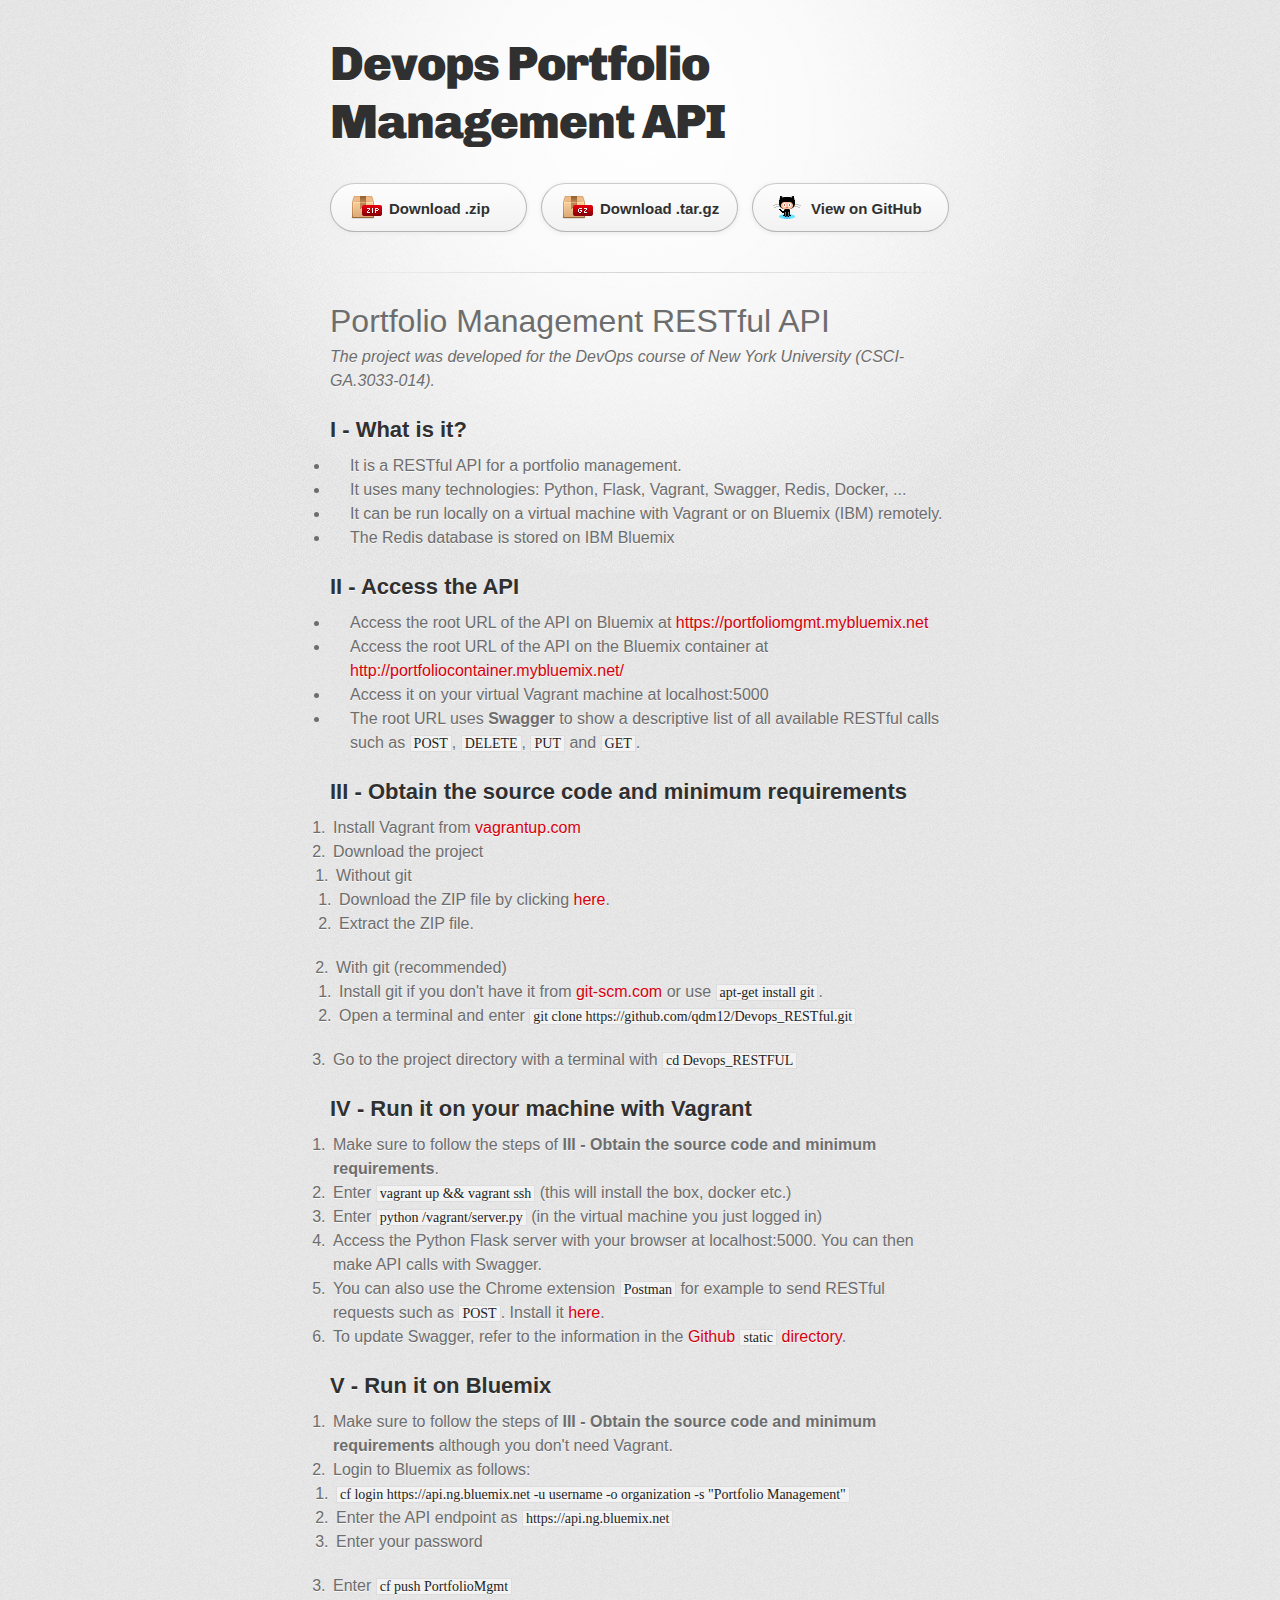
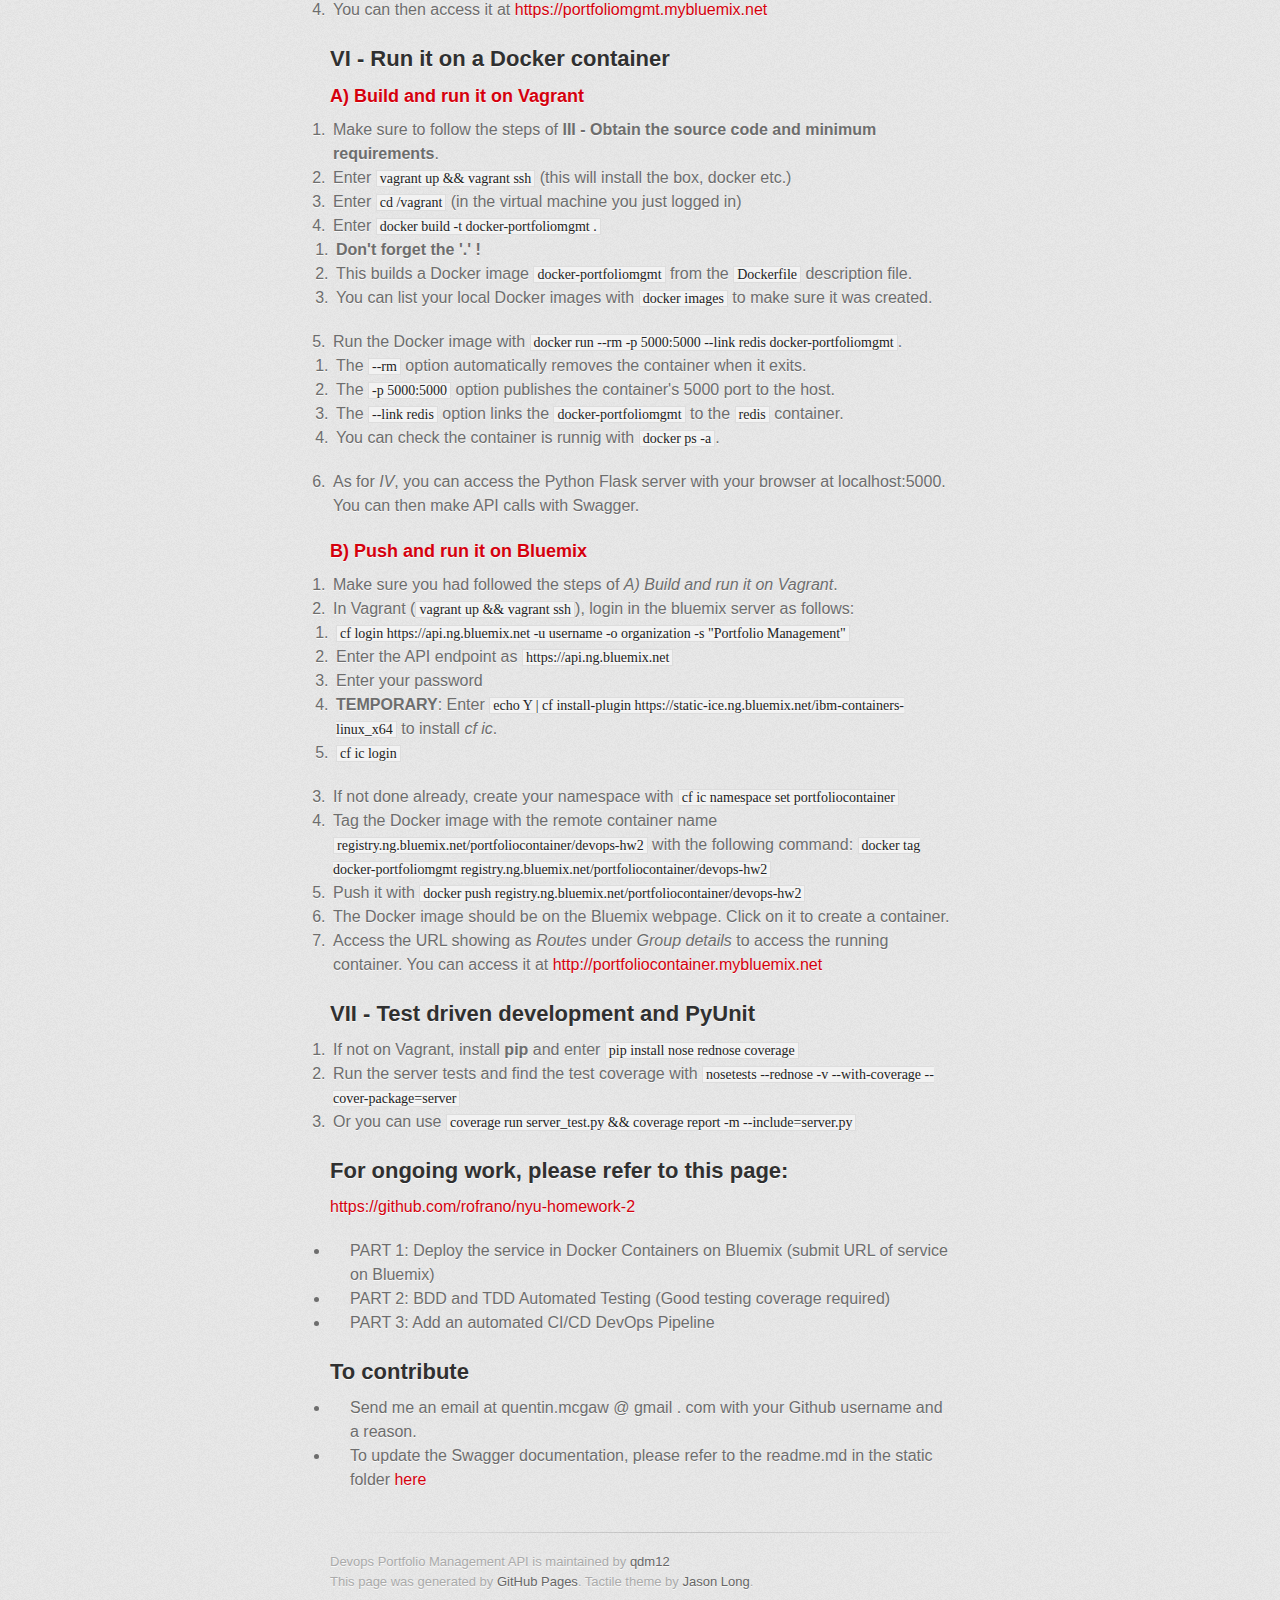
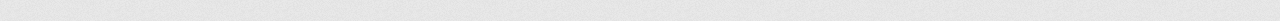
==== index.html @ c4b45d2f "Merge branch 'master' into bdd" ====
<!DOCTYPE html>
<html>
  <head>
    <meta charset='utf-8'>
    <meta http-equiv="X-UA-Compatible" content="chrome=1">
    <link href='https://fonts.googleapis.com/css?family=Chivo:900' rel='stylesheet' type='text/css'>
    <link rel="stylesheet" type="text/css" href="stylesheets/stylesheet.css" media="screen">
    <link rel="stylesheet" type="text/css" href="stylesheets/github-dark.css" media="screen">
    <link rel="stylesheet" type="text/css" href="stylesheets/print.css" media="print">
    <!--[if lt IE 9]>
    <script src="//html5shiv.googlecode.com/svn/trunk/html5.js"></script>
    <![endif]-->
    <title>Devops Portfolio Management API by qdm12</title>
  </head>

  <body>
    <div id="container">
      <div class="inner">

        <header>
          <h1>Devops Portfolio Management API</h1>
          <h2></h2>
        </header>

        <section id="downloads" class="clearfix">
          <a href="https://github.com/qdm12/Devops_RESTful/zipball/master" id="download-zip" class="button"><span>Download .zip</span></a>
          <a href="https://github.com/qdm12/Devops_RESTful/tarball/master" id="download-tar-gz" class="button"><span>Download .tar.gz</span></a>
          <a href="https://github.com/qdm12/Devops_RESTful" id="view-on-github" class="button"><span>View on GitHub</span></a>
        </section>

        <hr>

        <section id="main_content">
          <h1>
<a id="portfolio-management-restful-api" class="anchor" href="#portfolio-management-restful-api" aria-hidden="true"><span aria-hidden="true" class="octicon octicon-link"></span></a>Portfolio Management RESTful API</h1>

<p><em>The project was developed for the DevOps course of New York University (CSCI-GA.3033-014).</em></p>

<h2>
<a id="i---what-is-it" class="anchor" href="#i---what-is-it" aria-hidden="true"><span aria-hidden="true" class="octicon octicon-link"></span></a>I - What is it?</h2>

<ul>
<li>It is a RESTful API for a portfolio management.</li>
<li>It uses many technologies: Python, Flask, Vagrant, Swagger, Redis, Docker, ...</li>
<li>It can be run locally on a virtual machine with Vagrant or on Bluemix (IBM) remotely.</li>
<li>The Redis database is stored on IBM Bluemix</li>
</ul>

<h2>
<a id="ii---access-the-api" class="anchor" href="#ii---access-the-api" aria-hidden="true"><span aria-hidden="true" class="octicon octicon-link"></span></a>II - Access the API</h2>

<ul>
<li>Access the root URL of the API on Bluemix at <a href="https://portfoliomgmt.mybluemix.net">https://portfoliomgmt.mybluemix.net</a>
</li>
<li>Access the root URL of the API on the Bluemix container at <a href="http://portfoliocontainer.mybluemix.net/">http://portfoliocontainer.mybluemix.net/</a>
</li>
<li>Access it on your virtual Vagrant machine at localhost:5000</li>
<li>The root URL uses <strong>Swagger</strong> to show a descriptive list of all available RESTful calls such as <code>POST</code>, <code>DELETE</code>, <code>PUT</code> and <code>GET</code>.</li>
</ul>

<h2>
<a id="iii---obtain-the-source-code-and-minimum-requirements" class="anchor" href="#iii---obtain-the-source-code-and-minimum-requirements" aria-hidden="true"><span aria-hidden="true" class="octicon octicon-link"></span></a>III - Obtain the source code and minimum requirements</h2>

<ol>
<li>Install Vagrant from <a href="https://www.vagrantup.com/downloads.html">vagrantup.com</a>
</li>
<li>Download the project

<ul>
<li>Without git

<ul>
<li>Download the ZIP file by clicking <a href="https://github.com/qdm12/Devops_RESTful/archive/master.zip">here</a>.</li>
<li>Extract the ZIP file.</li>
</ul>
</li>
<li>With git (recommended)

<ul>
<li>Install git if you don't have it from <a href="https://git-scm.com/downloads">git-scm.com</a> or use <code>apt-get install git</code>.</li>
<li>Open a terminal and enter <code>git clone https://github.com/qdm12/Devops_RESTful.git</code>
</li>
</ul>
</li>
</ul>
</li>
<li>Go to the project directory with a terminal with <code>cd Devops_RESTFUL</code>
</li>
</ol>

<h2>
<a id="iv---run-it-on-your-machine-with-vagrant" class="anchor" href="#iv---run-it-on-your-machine-with-vagrant" aria-hidden="true"><span aria-hidden="true" class="octicon octicon-link"></span></a>IV - Run it on your machine with Vagrant</h2>

<ol>
<li>Make sure to follow the steps of <strong>III - Obtain the source code and minimum requirements</strong>. </li>
<li>Enter <code>vagrant up &amp;&amp; vagrant ssh</code> (this will install the box, docker etc.)</li>
<li>Enter <code>python /vagrant/server.py</code> (in the virtual machine you just logged in)</li>
<li>Access the Python Flask server with your browser at localhost:5000. You can then make API calls with Swagger.</li>
<li>You can also use the Chrome extension <code>Postman</code> for example to send RESTful requests such as <code>POST</code>. Install it <a href="https://chrome.google.com/webstore/detail/postman/fhbjgbiflinjbdggehcddcbncdddomop?hl=en">here</a>.</li>
<li>To update Swagger, refer to the information in the <a href="https://github.com/qdm12/Devops_RESTful/tree/master/static">Github <code>static</code> directory</a>.</li>
</ol>

<h2>
<a id="v---run-it-on-bluemix" class="anchor" href="#v---run-it-on-bluemix" aria-hidden="true"><span aria-hidden="true" class="octicon octicon-link"></span></a>V - Run it on Bluemix</h2>

<ol>
<li>Make sure to follow the steps of <strong>III - Obtain the source code and minimum requirements</strong> although you don't need Vagrant.</li>
<li>Login to Bluemix as follows:

<ul>
<li><code>cf login https://api.ng.bluemix.net -u username -o organization -s "Portfolio Management"</code></li>
<li>Enter the API endpoint as <code>https://api.ng.bluemix.net</code>
</li>
<li>Enter your password</li>
</ul>
</li>
<li>Enter <code>cf push PortfolioMgmt</code>
</li>
<li>You can then access it at <a href="https://portfoliomgmt.mybluemix.net">https://portfoliomgmt.mybluemix.net</a>
</li>
</ol>

<h2>
<a id="vi---run-it-on-a-docker-container" class="anchor" href="#vi---run-it-on-a-docker-container" aria-hidden="true"><span aria-hidden="true" class="octicon octicon-link"></span></a>VI - Run it on a Docker container</h2>

<h3>
<a id="a-build-and-run-it-on-vagrant" class="anchor" href="#a-build-and-run-it-on-vagrant" aria-hidden="true"><span aria-hidden="true" class="octicon octicon-link"></span></a>A) Build and run it on Vagrant</h3>

<ol>
<li>Make sure to follow the steps of <strong>III - Obtain the source code and minimum requirements</strong>. </li>
<li>Enter <code>vagrant up &amp;&amp; vagrant ssh</code> (this will install the box, docker etc.)</li>
<li>Enter <code>cd /vagrant</code> (in the virtual machine you just logged in)</li>
<li>Enter <code>docker build -t docker-portfoliomgmt .</code>

<ul>
<li><strong>Don't forget the '.' !</strong></li>
<li>This builds a Docker image <code>docker-portfoliomgmt</code> from the <code>Dockerfile</code> description file.</li>
<li>You can list your local Docker images with <code>docker images</code> to make sure it was created.</li>
</ul>
</li>
<li>Run the Docker image with <code>docker run --rm -p 5000:5000 --link redis docker-portfoliomgmt</code>.

<ul>
<li>The <code>--rm</code> option automatically removes the container when it exits.</li>
<li>The <code>-p 5000:5000</code> option publishes the container's 5000 port to the host.</li>
<li>The <code>--link redis</code> option links the <code>docker-portfoliomgmt</code> to the <code>redis</code> container.</li>
<li>You can check the container is runnig with <code>docker ps -a</code>.</li>
</ul>
</li>
<li>As for <em>IV</em>, you can access the Python Flask server with your browser at localhost:5000. You can then make API calls with Swagger.</li>
</ol>

<h3>
<a id="b-push-and-run-it-on-bluemix" class="anchor" href="#b-push-and-run-it-on-bluemix" aria-hidden="true"><span aria-hidden="true" class="octicon octicon-link"></span></a>B) Push and run it on Bluemix</h3>

<ol>
<li>Make sure you had followed the steps of <em>A) Build and run it on Vagrant</em>.</li>
<li>In Vagrant (<code>vagrant up &amp;&amp; vagrant ssh</code>), login in the bluemix server as follows:

<ul>
<li><code>cf login https://api.ng.bluemix.net -u username -o organization -s "Portfolio Management"</code></li>
<li>Enter the API endpoint as <code>https://api.ng.bluemix.net</code>
</li>
<li>Enter your password</li>
<li>
<strong>TEMPORARY</strong>: Enter <code>echo Y | cf install-plugin https://static-ice.ng.bluemix.net/ibm-containers-linux_x64</code> to install <em>cf ic</em>.</li>
<li><code>cf ic login</code></li>
</ul>
</li>
<li>If not done already, create your namespace with <code>cf ic namespace set portfoliocontainer</code>
</li>
<li>Tag the Docker image with the remote container name <code>registry.ng.bluemix.net/portfoliocontainer/devops-hw2</code> with the following command: <code>docker tag docker-portfoliomgmt registry.ng.bluemix.net/portfoliocontainer/devops-hw2</code>
</li>
<li>Push it with <code>docker push registry.ng.bluemix.net/portfoliocontainer/devops-hw2</code>
</li>
<li>The Docker image should be on the Bluemix webpage. Click on it to create a container.</li>
<li>Access the URL showing as <em>Routes</em> under <em>Group details</em> to access the running container. You can access it at <a href="http://portfoliocontainer.mybluemix.net">http://portfoliocontainer.mybluemix.net</a>
</li>
</ol>

<h2>
<a id="vii---test-driven-development-and-pyunit" class="anchor" href="#vii---test-driven-development-and-pyunit" aria-hidden="true"><span aria-hidden="true" class="octicon octicon-link"></span></a>VII - Test driven development and PyUnit</h2>

<ol>
<li>If not on Vagrant, install <strong>pip</strong> and enter <code>pip install nose rednose coverage</code>
</li>
<li>Run the server tests and find the test coverage with <code>nosetests --rednose -v --with-coverage --cover-package=server</code>
</li>
<li>Or you can use <code>coverage run server_test.py &amp;&amp; coverage report -m --include=server.py</code>
</li>
</ol>

<h2>
<a id="for-ongoing-work-please-refer-to-this-page" class="anchor" href="#for-ongoing-work-please-refer-to-this-page" aria-hidden="true"><span aria-hidden="true" class="octicon octicon-link"></span></a>For ongoing work, please refer to this page:</h2>

<p><a href="https://github.com/rofrano/nyu-homework-2">https://github.com/rofrano/nyu-homework-2</a></p>

<ul>
<li>PART 1: Deploy the service in Docker Containers on Bluemix (submit URL of service on Bluemix)</li>
<li>PART 2: BDD and TDD Automated Testing (Good testing coverage required)</li>
<li>PART 3: Add an automated CI/CD DevOps Pipeline</li>
</ul>

<h2>
<a id="to-contribute" class="anchor" href="#to-contribute" aria-hidden="true"><span aria-hidden="true" class="octicon octicon-link"></span></a>To contribute</h2>

<ul>
<li>Send me an email at quentin.mcgaw @ gmail . com with your Github username and a reason.</li>
<li>To update the Swagger documentation, please refer to the readme.md in the static folder <a href="https://github.com/qdm12/Devops_RESTful/tree/master/static">here</a>
</li>
</ul>
        </section>

        <footer>
          Devops Portfolio Management API is maintained by <a href="https://github.com/qdm12">qdm12</a><br>
          This page was generated by <a href="https://pages.github.com">GitHub Pages</a>. Tactile theme by <a href="https://twitter.com/jasonlong">Jason Long</a>.
        </footer>

        
      </div>
    </div>
  </body>
</html>
---- stylesheets/stylesheet.css ----
/* http://meyerweb.com/eric/tools/css/reset/
   v2.0 | 20110126
   License: none (public domain)
*/
html, body, div, span, applet, object, iframe,
h1, h2, h3, h4, h5, h6, p, blockquote, pre,
a, abbr, acronym, address, big, cite, code,
del, dfn, em, img, ins, kbd, q, s, samp,
small, strike, strong, sub, sup, tt, var,
b, u, i, center,
dl, dt, dd, ol, ul, li,
fieldset, form, label, legend,
table, caption, tbody, tfoot, thead, tr, th, td,
article, aside, canvas, details, embed,
figure, figcaption, footer, header, hgroup,
menu, nav, output, ruby, section, summary,
time, mark, audio, video {
	padding: 0;
	margin: 0;
	font: inherit;
	font-size: 100%;
	vertical-align: baseline;
	border: 0;
}
/* HTML5 display-role reset for older browsers */
article, aside, details, figcaption, figure,
footer, header, hgroup, menu, nav, section {
	display: block;
}
body {
	line-height: 1;
}
ol, ul {
	list-style: none;
}
blockquote, q {
	quotes: none;
}
blockquote:before, blockquote:after,
q:before, q:after {
	content: '';
	content: none;
}
table {
	border-spacing: 0;
	border-collapse: collapse;
}

/* LAYOUT STYLES */
body {
  font-family: 'Helvetica Neue', Helvetica, Arial, serif;
  font-size: 1em;
  line-height: 1.5;
  color: #6d6d6d;
  text-shadow: 0 1px 0 rgba(255, 255, 255, 0.8);
  background: #e7e7e7 url(../images/body-bg.png) 0 0 repeat;
}

a {
  color: #d5000d;
}
a:hover {
  color: #c5000c;
}

header {
  padding-top: 35px;
  padding-bottom: 25px;
}

header h1 {
  font-family: 'Chivo', 'Helvetica Neue', Helvetica, Arial, serif;
  font-size: 48px; font-weight: 900;
  line-height: 1.2;
  color: #303030;
  letter-spacing: -1px;
}

header h2 {
  font-size: 24px;
  font-weight: normal;
  line-height: 1.3;
  color: #aaa;
  letter-spacing: -1px;
}

#container {
  min-height: 595px;
  background: transparent url(../images/highlight-bg.jpg) 50% 0 no-repeat;
}

.inner {
  width: 620px;
  margin: 0 auto;
}

#container .inner img {
  max-width: 100%;
}

#downloads {
  margin-bottom: 40px;
}

a.button {
  display: block;
  float: left;
  width: 179px;
  padding: 12px 8px 12px 8px;
  margin-right: 14px;
  font-size: 15px;
  font-weight: bold;
  line-height: 25px;
  color: #303030;
  background: #fdfdfd; /* Old browsers */
  background: -moz-linear-gradient(top,  #fdfdfd 0%, #f2f2f2 100%); /* FF3.6+ */
  background: -webkit-gradient(linear, left top, left bottom, color-stop(0%,#fdfdfd), color-stop(100%,#f2f2f2)); /* Chrome,Safari4+ */
  background: -webkit-linear-gradient(top,  #fdfdfd 0%,#f2f2f2 100%); /* Chrome10+,Safari5.1+ */
  background: -o-linear-gradient(top,  #fdfdfd 0%,#f2f2f2 100%); /* Opera 11.10+ */
  background: -ms-linear-gradient(top,  #fdfdfd 0%,#f2f2f2 100%); /* IE10+ */
  background: linear-gradient(top,  #fdfdfd 0%,#f2f2f2 100%); /* W3C */
  filter: progid:DXImageTransform.Microsoft.gradient( startColorstr='#fdfdfd', endColorstr='#f2f2f2',GradientType=0 ); /* IE6-9 */
  border-top: solid 1px #cbcbcb;
  border-right: solid 1px #b7b7b7;
  border-bottom: solid 1px #b3b3b3;
  border-left: solid 1px #b7b7b7;
  border-radius: 30px;
  -webkit-box-shadow: 10px 10px 5px #888;
  -moz-box-shadow: 10px 10px 5px #888;
  box-shadow: 0px 1px 5px #e8e8e8;
  -moz-border-radius: 30px;
  -webkit-border-radius: 30px;
}
a.button:hover {
  background: #fafafa; /* Old browsers */
  background: -moz-linear-gradient(top,  #fdfdfd 0%, #f6f6f6 100%); /* FF3.6+ */
  background: -webkit-gradient(linear, left top, left bottom, color-stop(0%,#fdfdfd), color-stop(100%,#f6f6f6)); /* Chrome,Safari4+ */
  background: -webkit-linear-gradient(top,  #fdfdfd 0%,#f6f6f6 100%); /* Chrome10+,Safari5.1+ */
  background: -o-linear-gradient(top,  #fdfdfd 0%,#f6f6f6 100%); /* Opera 11.10+ */
  background: -ms-linear-gradient(top,  #fdfdfd 0%,#f6f6f6 100%); /* IE10+ */
  background: linear-gradient(top,  #fdfdfd 0%,#f6f6f6, 100%); /* W3C */
  filter: progid:DXImageTransform.Microsoft.gradient( startColorstr='#fdfdfd', endColorstr='#f6f6f6',GradientType=0 ); /* IE6-9 */
  border-top: solid 1px #b7b7b7;
  border-right: solid 1px #b3b3b3;
  border-bottom: solid 1px #b3b3b3;
  border-left: solid 1px #b3b3b3;
}

a.button span {
  display: block;
  height: 23px;
  padding-left: 50px;
}

#download-zip span {
  background: transparent url(../images/zip-icon.png) 12px 50% no-repeat;
}
#download-tar-gz span {
  background: transparent url(../images/tar-gz-icon.png) 12px 50% no-repeat;
}
#view-on-github span {
  background: transparent url(../images/octocat-icon.png) 12px 50% no-repeat;
}
#view-on-github {
  margin-right: 0;
}

code, pre {
  margin-bottom: 30px;
  font-family: Monaco, "Bitstream Vera Sans Mono", "Lucida Console", Terminal;
  font-size: 14px;
  color: #222;
}

code {
  padding: 0 3px;
  background-color: #f2f2f2;
  border: solid 1px #ddd;
}

pre {
  padding: 20px;
  overflow: auto;
  color: #f2f2f2;
  text-shadow: none;
  background: #303030;
}
pre code {
  padding: 0;
  color: #f2f2f2;
  background-color: #303030;
  border: none;
}

ul, ol, dl {
  margin-bottom: 20px;
}


/* COMMON STYLES */

hr {
  height: 1px;
  padding-bottom: 1em;
  margin-top: 1em;
  line-height: 1px;
  background: transparent url('../images/hr.png') 50% 0 no-repeat;
  border: none;
}

strong {
  font-weight: bold;
}

em {
  font-style: italic;
}

table {
  width: 100%;
  border: 1px solid #ebebeb;
}

th {
  font-weight: 500;
}

td {
  font-weight: 300;
  text-align: center;
  border: 1px solid #ebebeb;
}

form {
  padding: 20px;
  background: #f2f2f2;

}


/* GENERAL ELEMENT TYPE STYLES */

h1 {
  font-size: 32px;
}

h2 {
  margin-bottom: 8px;
  font-size: 22px;
  font-weight: bold;
  color: #303030;
}

h3 {
  margin-bottom: 8px;
  font-size: 18px;
  font-weight: bold;
  color: #d5000d;
}

h4 {
  font-size: 16px;
  font-weight: bold;
  color: #303030;
}

h5 {
  font-size: 1em;
  color: #303030;
}

h6 {
  font-size: .8em;
  color: #303030;
}

p {
  margin-bottom: 20px;
  font-weight: 300;
}

a {
  text-decoration: none;
}

p a {
  font-weight: 400;
}

blockquote {
  padding: 0 0 0 30px;
  margin-bottom: 20px;
  font-size: 1.6em;
  border-left: 10px solid #e9e9e9;
}

ul li {
  list-style-position: inside;
  list-style: disc;
  padding-left: 20px;
}

ol li {
  list-style-position: inside;
  list-style: decimal;
  padding-left: 3px;
}

dl dt {
  color: #303030;
}

footer {
  padding-top: 20px;
  padding-bottom: 30px;
  margin-top: 40px;
  font-size: 13px;
  color: #aaa;
  background: transparent url('../images/hr.png') 0 0 no-repeat;
}

footer a {
  color: #666;
}
footer a:hover {
  color: #444;
}

/* MISC */
.clearfix:after {
  display: block;
  height: 0;
  clear: both;
  visibility: hidden;
  content: '.';
}

.clearfix {display: inline-block;}
* html .clearfix {height: 1%;}
.clearfix {display: block;}

/* #Media Queries
================================================== */

/* Smaller than standard 960 (devices and browsers) */
@media only screen and (max-width: 959px) { }

/* Tablet Portrait size to standard 960 (devices and browsers) */
@media only screen and (min-width: 768px) and (max-width: 959px) { }

/* All Mobile Sizes (devices and browser) */
@media only screen and (max-width: 767px) {
  header {
    padding-top: 10px;
    padding-bottom: 10px;
  }
  #downloads {
    margin-bottom: 25px;
  }
  #download-zip, #download-tar-gz {
    display: none;
  }
  .inner {
    width: 94%;
    margin: 0 auto;
  }
}

/* Mobile Landscape Size to Tablet Portrait (devices and browsers) */
@media only screen and (min-width: 480px) and (max-width: 767px) { }

/* Mobile Portrait Size to Mobile Landscape Size (devices and browsers) */
@media only screen and (max-width: 479px) { }
---- stylesheets/github-dark.css ----
/*
The MIT License (MIT)

Copyright (c) 2016 GitHub, Inc.

Permission is hereby granted, free of charge, to any person obtaining a copy
of this software and associated documentation files (the "Software"), to deal
in the Software without restriction, including without limitation the rights
to use, copy, modify, merge, publish, distribute, sublicense, and/or sell
copies of the Software, and to permit persons to whom the Software is
furnished to do so, subject to the following conditions:

The above copyright notice and this permission notice shall be included in all
copies or substantial portions of the Software.

THE SOFTWARE IS PROVIDED "AS IS", WITHOUT WARRANTY OF ANY KIND, EXPRESS OR
IMPLIED, INCLUDING BUT NOT LIMITED TO THE WARRANTIES OF MERCHANTABILITY,
FITNESS FOR A PARTICULAR PURPOSE AND NONINFRINGEMENT. IN NO EVENT SHALL THE
AUTHORS OR COPYRIGHT HOLDERS BE LIABLE FOR ANY CLAIM, DAMAGES OR OTHER
LIABILITY, WHETHER IN AN ACTION OF CONTRACT, TORT OR OTHERWISE, ARISING FROM,
OUT OF OR IN CONNECTION WITH THE SOFTWARE OR THE USE OR OTHER DEALINGS IN THE
SOFTWARE.

*/

.pl-c /* comment */ {
  color: #969896;
}

.pl-c1 /* constant, variable.other.constant, support, meta.property-name, support.constant, support.variable, meta.module-reference, markup.raw, meta.diff.header */,
.pl-s .pl-v /* string variable */ {
  color: #0099cd;
}

.pl-e /* entity */,
.pl-en /* entity.name */ {
  color: #9774cb;
}

.pl-smi /* variable.parameter.function, storage.modifier.package, storage.modifier.import, storage.type.java, variable.other */,
.pl-s .pl-s1 /* string source */ {
  color: #ddd;
}

.pl-ent /* entity.name.tag */ {
  color: #7bcc72;
}

.pl-k /* keyword, storage, storage.type */ {
  color: #cc2372;
}

.pl-s /* string */,
.pl-pds /* punctuation.definition.string, string.regexp.character-class */,
.pl-s .pl-pse .pl-s1 /* string punctuation.section.embedded source */,
.pl-sr /* string.regexp */,
.pl-sr .pl-cce /* string.regexp constant.character.escape */,
.pl-sr .pl-sre /* string.regexp source.ruby.embedded */,
.pl-sr .pl-sra /* string.regexp string.regexp.arbitrary-repitition */ {
  color: #3c66e2;
}

.pl-v /* variable */ {
  color: #fb8764;
}

.pl-id /* invalid.deprecated */ {
  color: #e63525;
}

.pl-ii /* invalid.illegal */ {
  color: #f8f8f8;
  background-color: #e63525;
}

.pl-sr .pl-cce /* string.regexp constant.character.escape */ {
  font-weight: bold;
  color: #7bcc72;
}

.pl-ml /* markup.list */ {
  color: #c26b2b;
}

.pl-mh /* markup.heading */,
.pl-mh .pl-en /* markup.heading entity.name */,
.pl-ms /* meta.separator */ {
  font-weight: bold;
  color: #264ec5;
}

.pl-mq /* markup.quote */ {
  color: #00acac;
}

.pl-mi /* markup.italic */ {
  font-style: italic;
  color: #ddd;
}

.pl-mb /* markup.bold */ {
  font-weight: bold;
  color: #ddd;
}

.pl-md /* markup.deleted, meta.diff.header.from-file */ {
  color: #bd2c00;
  background-color: #ffecec;
}

.pl-mi1 /* markup.inserted, meta.diff.header.to-file */ {
  color: #55a532;
  background-color: #eaffea;
}

.pl-mdr /* meta.diff.range */ {
  font-weight: bold;
  color: #9774cb;
}

.pl-mo /* meta.output */ {
  color: #264ec5;
}
---- stylesheets/print.css ----
html, body, div, span, applet, object, iframe,
h1, h2, h3, h4, h5, h6, p, blockquote, pre,
a, abbr, acronym, address, big, cite, code,
del, dfn, em, img, ins, kbd, q, s, samp,
small, strike, strong, sub, sup, tt, var,
b, u, i, center,
dl, dt, dd, ol, ul, li,
fieldset, form, label, legend,
table, caption, tbody, tfoot, thead, tr, th, td,
article, aside, canvas, details, embed,
figure, figcaption, footer, header, hgroup,
menu, nav, output, ruby, section, summary,
time, mark, audio, video {
  padding: 0;
  margin: 0;
  font: inherit;
  font-size: 100%;
  vertical-align: baseline;
  border: 0;
}
/* HTML5 display-role reset for older browsers */
article, aside, details, figcaption, figure,
footer, header, hgroup, menu, nav, section {
  display: block;
}
body {
  line-height: 1;
}
ol, ul {
  list-style: none;
}
blockquote, q {
  quotes: none;
}
blockquote:before, blockquote:after,
q:before, q:after {
  content: '';
  content: none;
}
table {
  border-spacing: 0;
  border-collapse: collapse;
}
body {
  font-family: 'Helvetica Neue', Helvetica, Arial, serif;
  font-size: 13px;
  line-height: 1.5;
  color: #000;
}

a {
  font-weight: bold;
  color: #d5000d;
}

header {
  padding-top: 35px;
  padding-bottom: 10px;
}

header h1 {
  font-size: 48px;
  font-weight: bold;
  line-height: 1.2;
  color: #303030;
  letter-spacing: -1px;
}

header h2 {
  font-size: 24px;
  font-weight: normal;
  line-height: 1.3;
  color: #aaa;
  letter-spacing: -1px;
}
#downloads {
  display: none;
}
#main_content {
  padding-top: 20px;
}

code, pre {
  margin-bottom: 30px;
  font-family: Monaco, "Bitstream Vera Sans Mono", "Lucida Console", Terminal;
  font-size: 12px;
  color: #222;
}

code {
  padding: 0 3px;
}

pre {
  padding: 20px;
  overflow: auto;
  border: solid 1px #ddd;
}
pre code {
  padding: 0;
}

ul, ol, dl {
  margin-bottom: 20px;
}


/* COMMON STYLES */

table {
  width: 100%;
  border: 1px solid #ebebeb;
}

th {
  font-weight: 500;
}

td {
  font-weight: 300;
  text-align: center;
  border: 1px solid #ebebeb;
}

form {
  padding: 20px;
  background: #f2f2f2;

}


/* GENERAL ELEMENT TYPE STYLES */

h1 {
  font-size: 2.8em;
}

h2 {
  margin-bottom: 8px;
  font-size: 22px;
  font-weight: bold;
  color: #303030;
}

h3 {
  margin-bottom: 8px;
  font-size: 18px;
  font-weight: bold;
  color: #d5000d;
}

h4 {
  font-size: 16px;
  font-weight: bold;
  color: #303030;
}

h5 {
  font-size: 1em;
  color: #303030;
}

h6 {
  font-size: .8em;
  color: #303030;
}

p {
  margin-bottom: 20px;
  font-weight: 300;
}

a {
  text-decoration: none;
}

p a {
  font-weight: 400;
}

blockquote {
  padding: 0 0 0 30px;
  margin-bottom: 20px;
  font-size: 1.6em;
  border-left: 10px solid #e9e9e9;
}

ul li {
  list-style-position: inside;
  list-style: disc;
  padding-left: 20px;
}

ol li {
  list-style-position: inside;
  list-style: decimal;
  padding-left: 3px;
}

dl dd {
  font-style: italic;
  font-weight: 100;
}

footer {
  padding-top: 20px;
  padding-bottom: 30px;
  margin-top: 40px;
  font-size: 13px;
  color: #aaa;
}

footer a {
  color: #666;
}

/* MISC */
.clearfix:after {
  display: block;
  height: 0;
  clear: both;
  visibility: hidden;
  content: '.';
}

.clearfix {display: inline-block;}
* html .clearfix {height: 1%;}
.clearfix {display: block;}
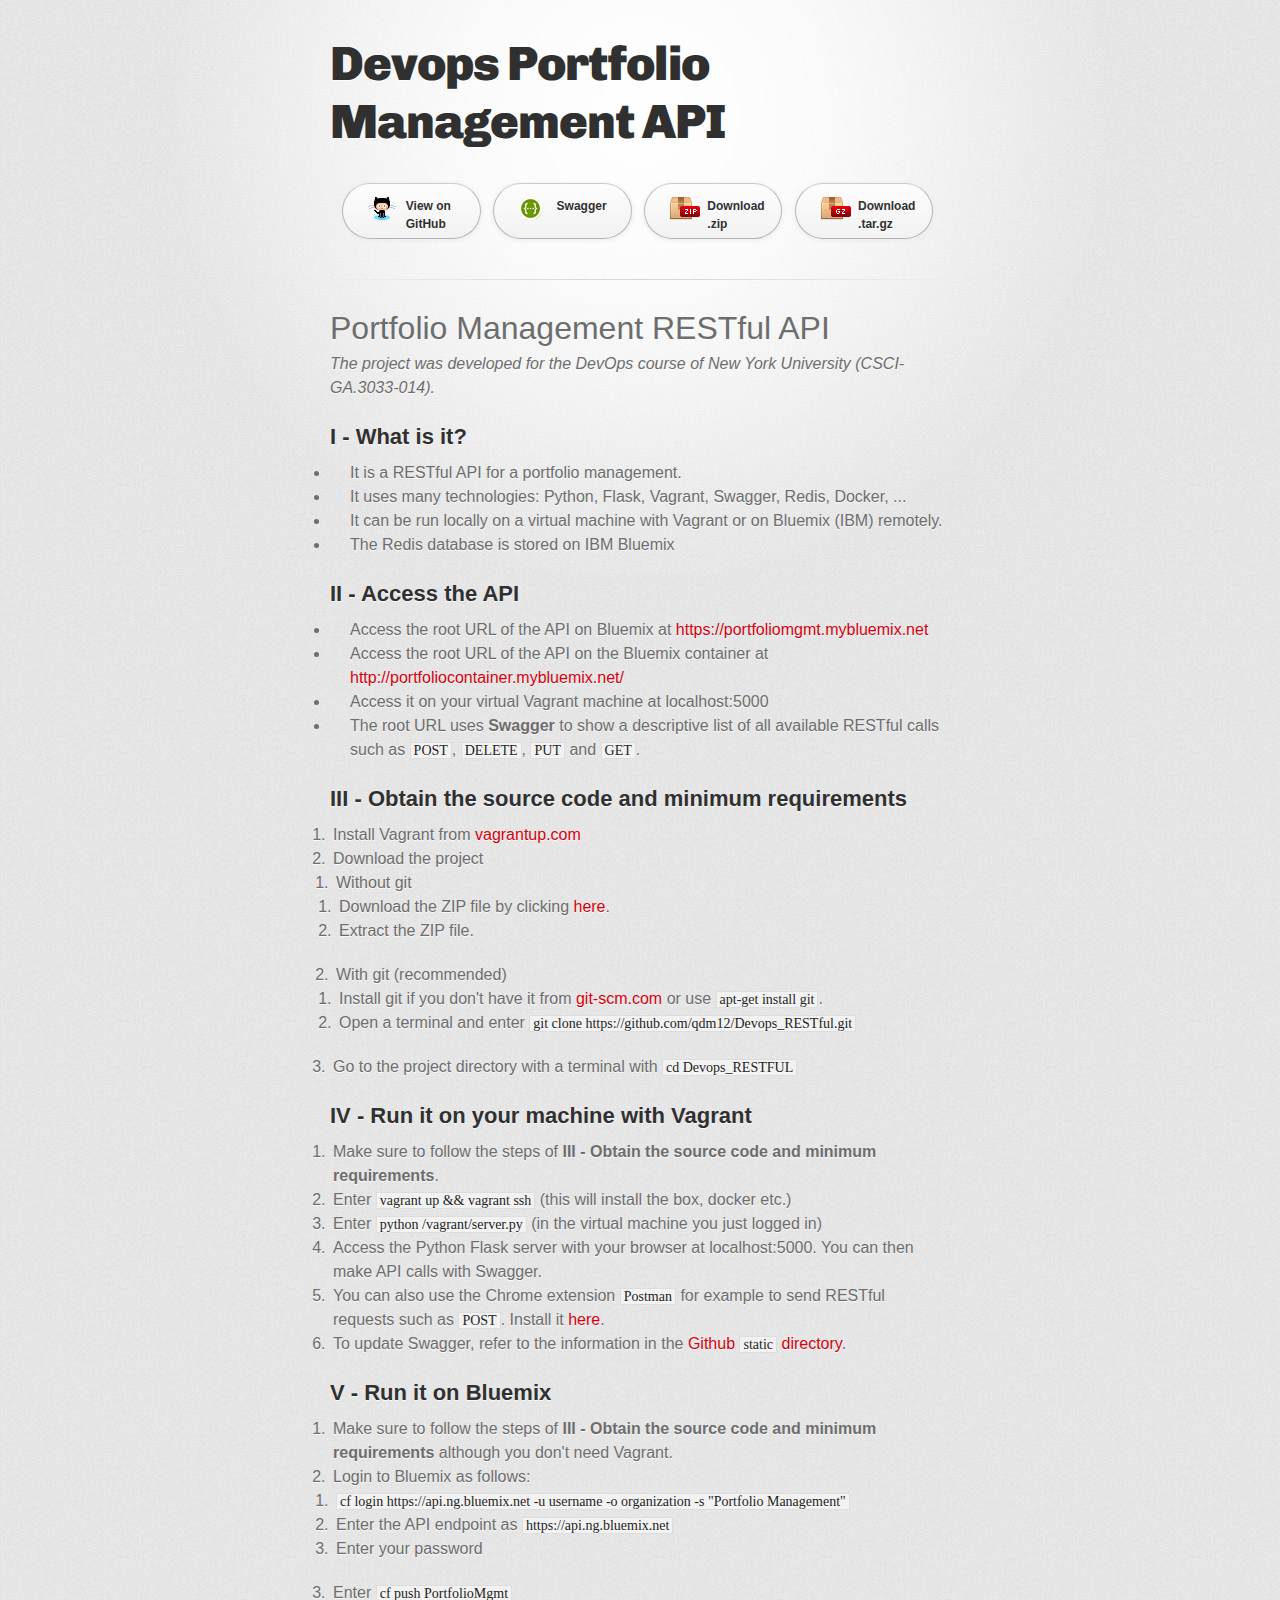
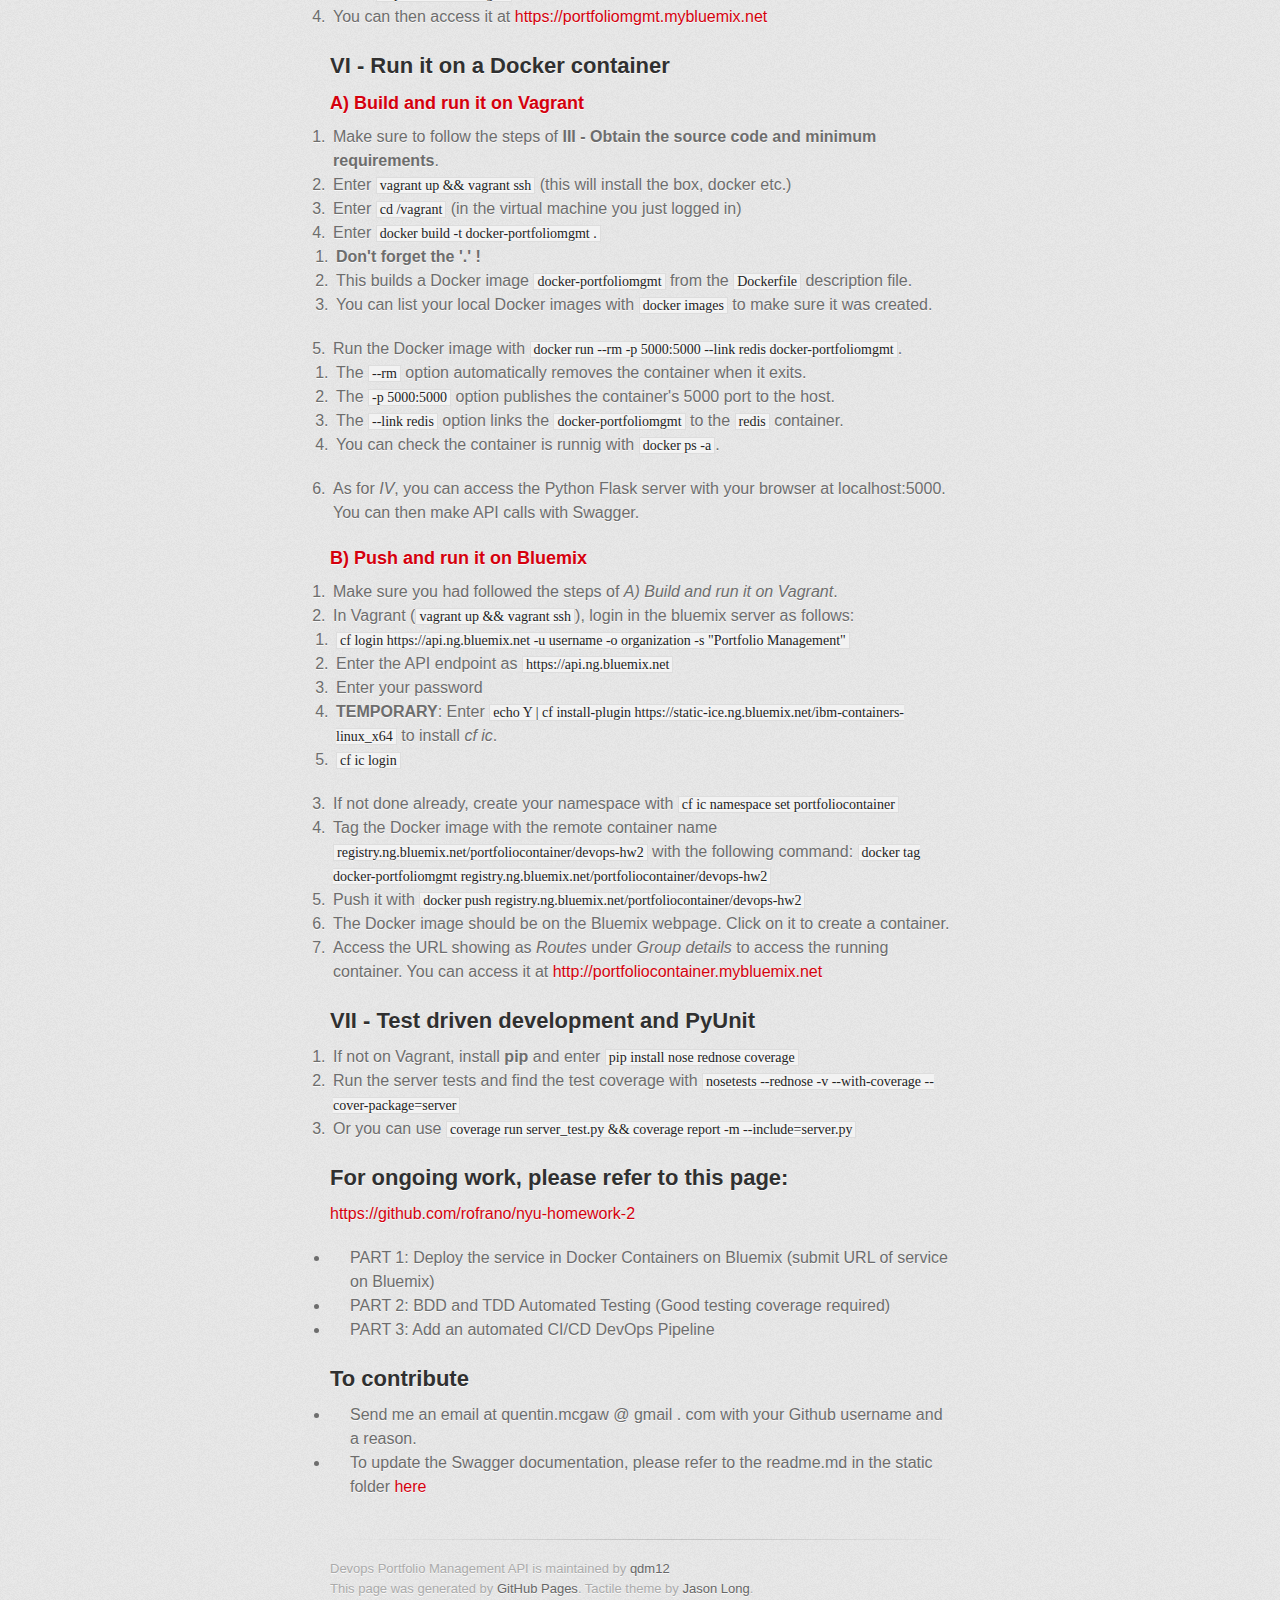
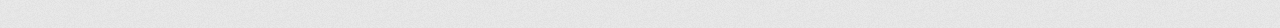
==== commit 960be477: "Merge branch 'master' into bdd" ====
--- a/index.html
+++ b/index.html
@@ -10,7 +10,8 @@
     <!--[if lt IE 9]>
     <script src="//html5shiv.googlecode.com/svn/trunk/html5.js"></script>
     <![endif]-->
-    <title>Devops Portfolio Management API by qdm12</title>
+    <script src="javascripts/main.js"></script>
+    <title>Devops API Portfolio Management</title>
   </head>
 
   <body>
@@ -23,9 +24,11 @@
         </header>
 
         <section id="downloads" class="clearfix">
+          <a href="https://github.com/qdm12/Devops_RESTful" id="view-on-github" class="button"><span>View on GitHub</span></a>
+          <a href="#" onclick='openInNewTab("https://qdm12.github.io/Devops_RESTful/static/swagger/index.html")' id="swagger-ui" class="button"><span>Swagger</span></a>
           <a href="https://github.com/qdm12/Devops_RESTful/zipball/master" id="download-zip" class="button"><span>Download .zip</span></a>
           <a href="https://github.com/qdm12/Devops_RESTful/tarball/master" id="download-tar-gz" class="button"><span>Download .tar.gz</span></a>
-          <a href="https://github.com/qdm12/Devops_RESTful" id="view-on-github" class="button"><span>View on GitHub</span></a>
+          
         </section>
 
         <hr>
--- a/stylesheets/stylesheet.css
+++ b/stylesheets/stylesheet.css
@@ -105,12 +105,12 @@
 a.button {
   display: block;
   float: left;
-  width: 179px;
-  padding: 12px 8px 12px 8px;
-  margin-right: 14px;
-  font-size: 15px;
-  font-weight: bold;
-  line-height: 25px;
+  width: 18%;
+  height: 30%;
+  padding: 2% 2% 3% 2%;
+  font-size: 12px;
+  font-weight: bold;
+  margin-left: 2%;
   color: #303030;
   background: #fdfdfd; /* Old browsers */
   background: -moz-linear-gradient(top,  #fdfdfd 0%, #f2f2f2 100%); /* FF3.6+ */
@@ -164,6 +164,9 @@
 #view-on-github {
   margin-right: 0;
 }
+#swagger-ui span {
+  background: transparent url(../images/swagger.png) 12px 50% no-repeat;
+}
 
 code, pre {
   margin-bottom: 30px;
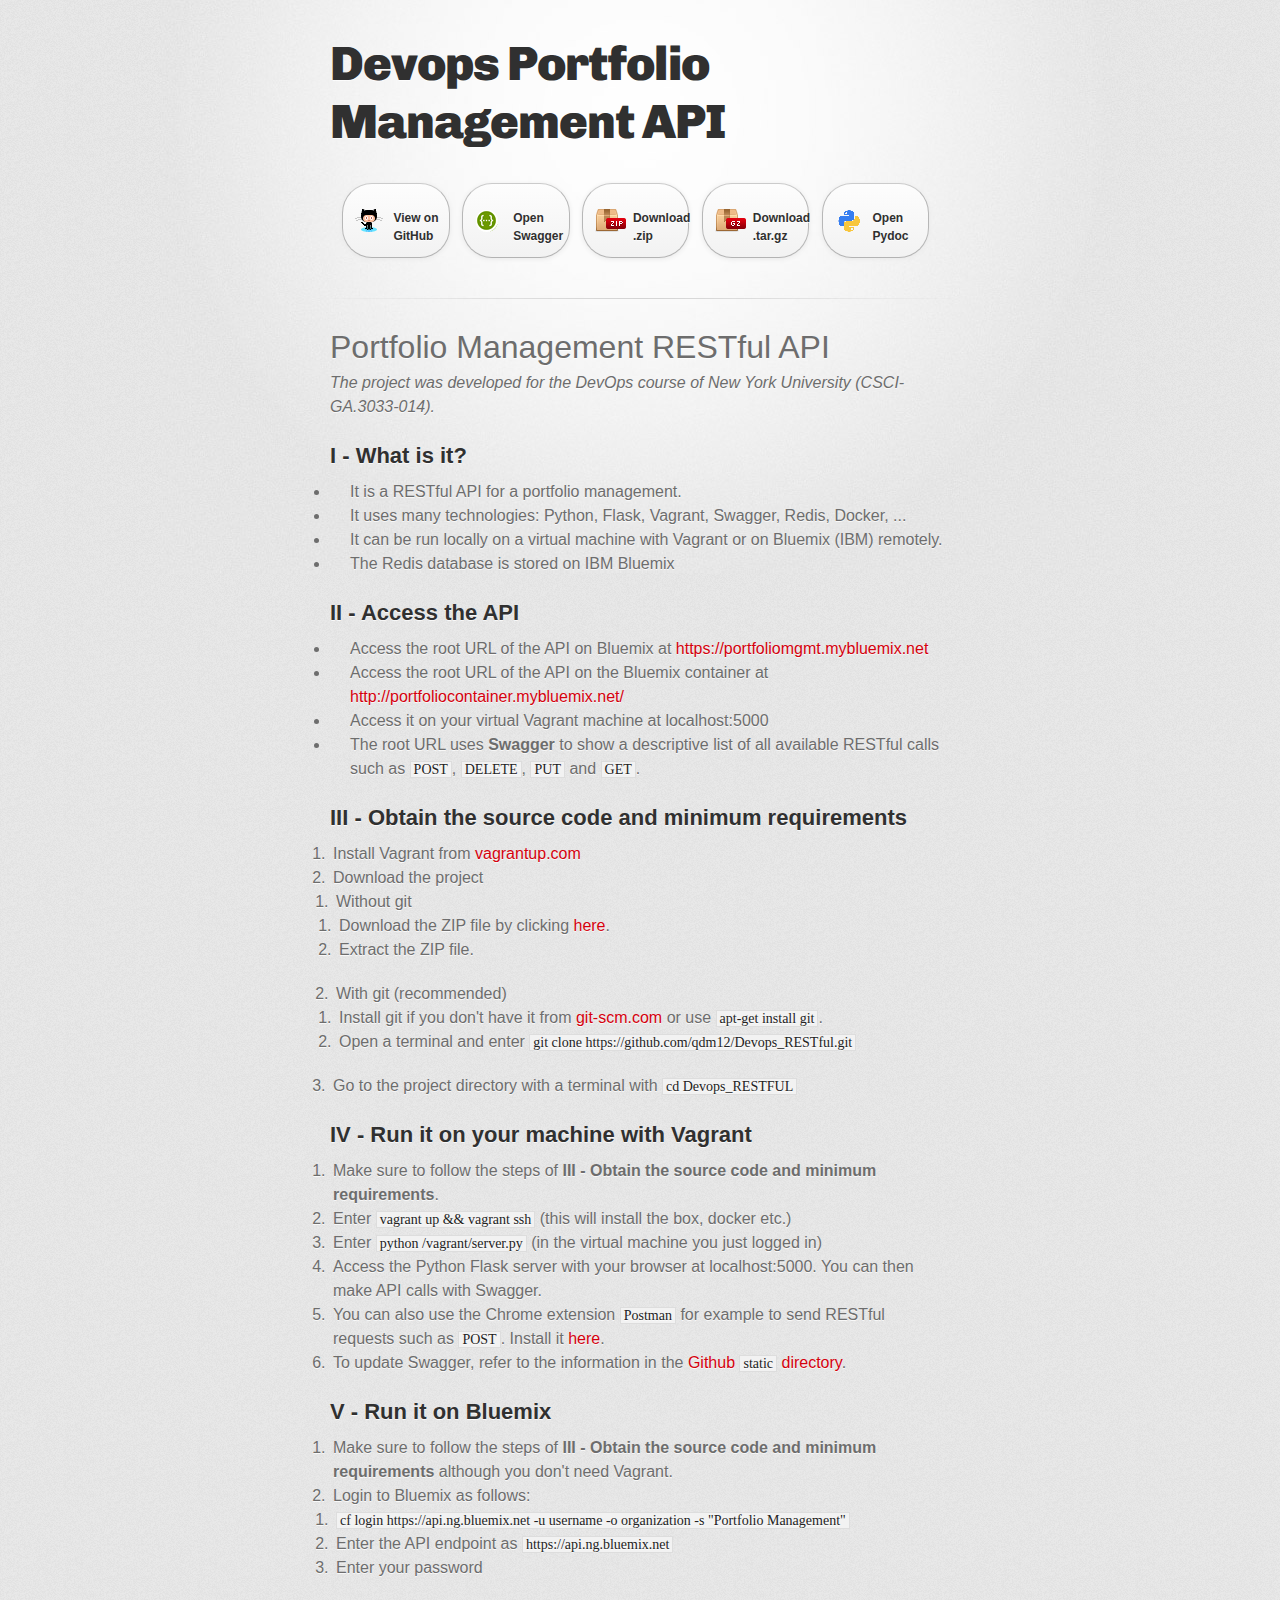
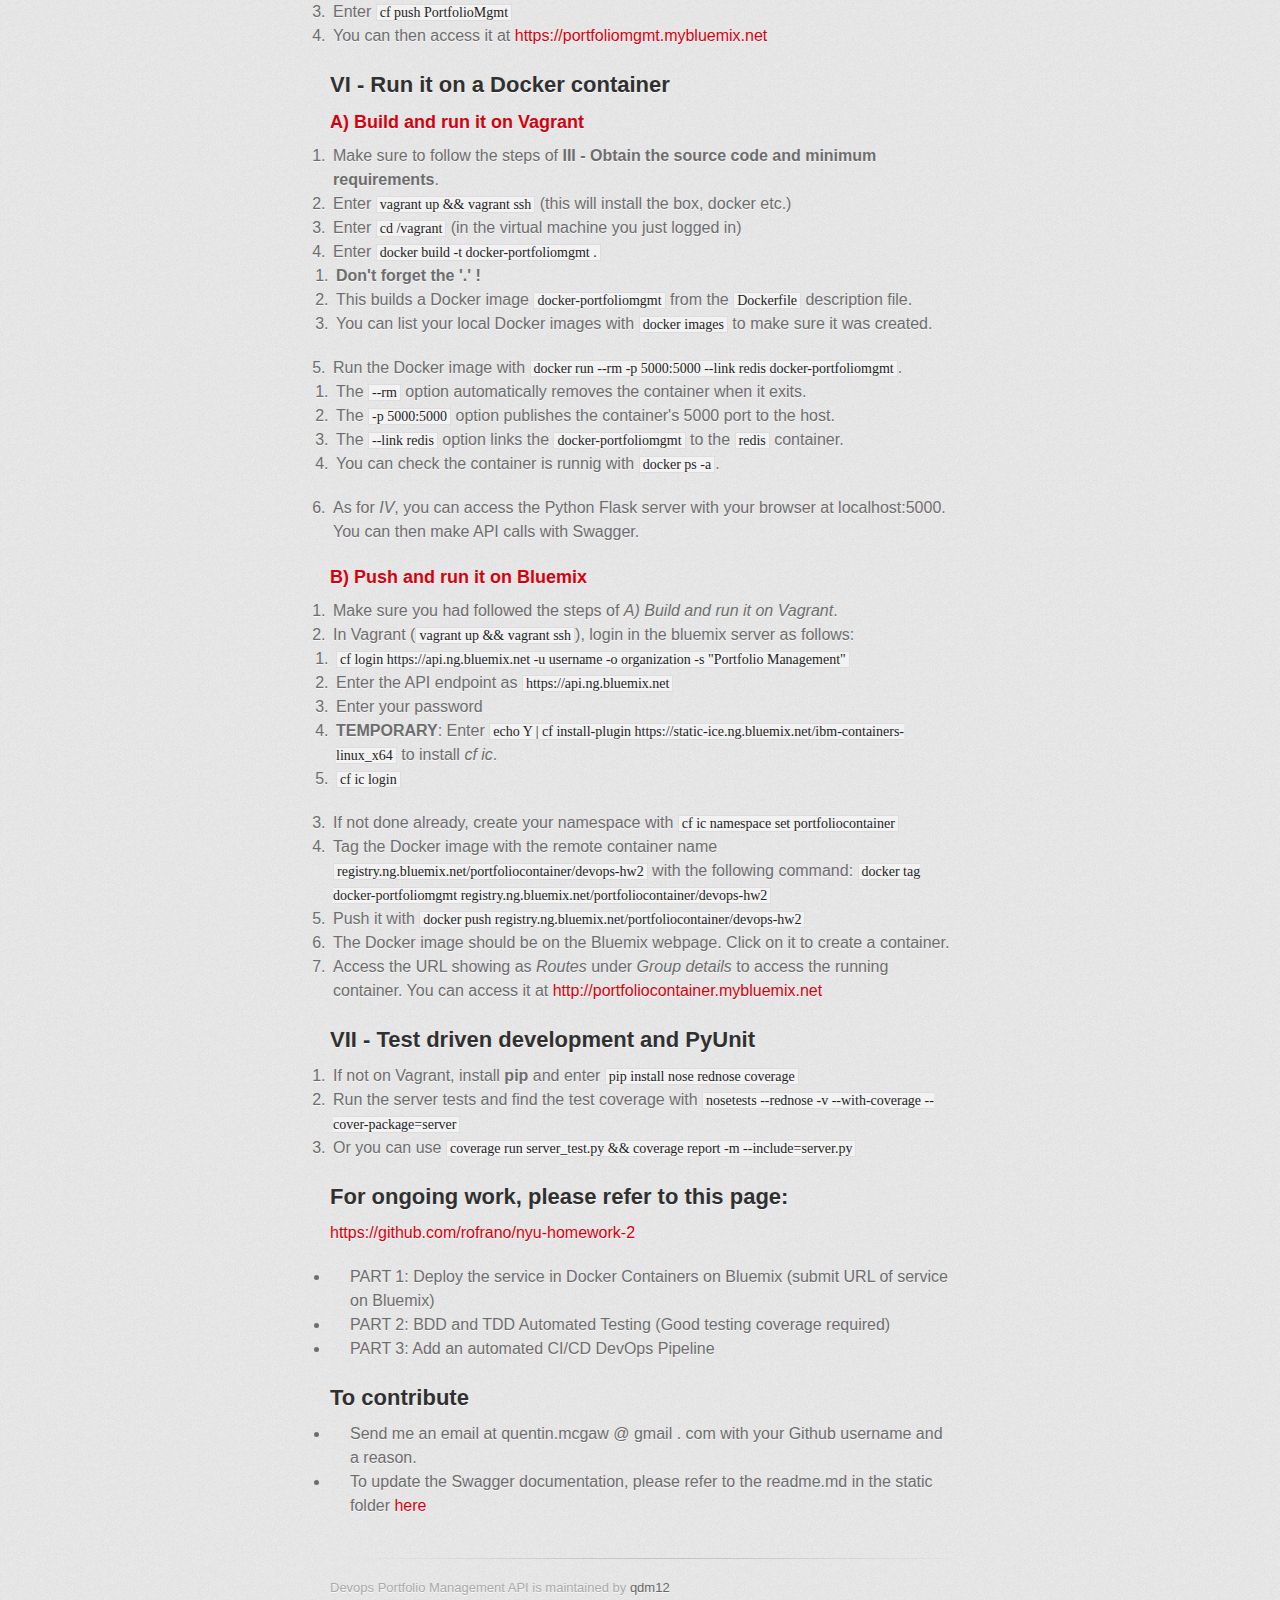
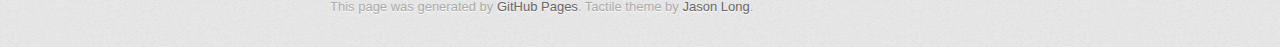
==== commit 9d0478ab: "Finished Docstring, generated server.html and new button for gh-pages" ====
--- a/index.html
+++ b/index.html
@@ -25,10 +25,10 @@
 
         <section id="downloads" class="clearfix">
           <a href="https://github.com/qdm12/Devops_RESTful" id="view-on-github" class="button"><span>View on GitHub</span></a>
-          <a href="#" onclick='openInNewTab("https://qdm12.github.io/Devops_RESTful/static/swagger/index.html")' id="swagger-ui" class="button"><span>Swagger</span></a>
+          <a href="#" onclick='openInNewTab("https://qdm12.github.io/Devops_RESTful/static/swagger/index.html")' id="swagger-ui" class="button"><span>Open Swagger</span></a>
           <a href="https://github.com/qdm12/Devops_RESTful/zipball/master" id="download-zip" class="button"><span>Download .zip</span></a>
           <a href="https://github.com/qdm12/Devops_RESTful/tarball/master" id="download-tar-gz" class="button"><span>Download .tar.gz</span></a>
-          
+          <a href="#" onclick='openInNewTab("https://qdm12.github.io/Devops_RESTful/server.html")' id="pydoc" class="button"><span>Open Pydoc</span></a>
         </section>
 
         <hr>
--- a/stylesheets/stylesheet.css
+++ b/stylesheets/stylesheet.css
@@ -105,9 +105,8 @@
 a.button {
   display: block;
   float: left;
-  width: 18%;
-  height: 30%;
-  padding: 2% 2% 3% 2%;
+  width: 17%;
+  padding: 4% 0% 4% 0%;
   font-size: 12px;
   font-weight: bold;
   margin-left: 2%;
@@ -167,6 +166,10 @@
 #swagger-ui span {
   background: transparent url(../images/swagger.png) 12px 50% no-repeat;
 }
+#pydoc span {
+  background: transparent url(../images/pydoc.png) 12px 50% no-repeat;
+}
+
 
 code, pre {
   margin-bottom: 30px;
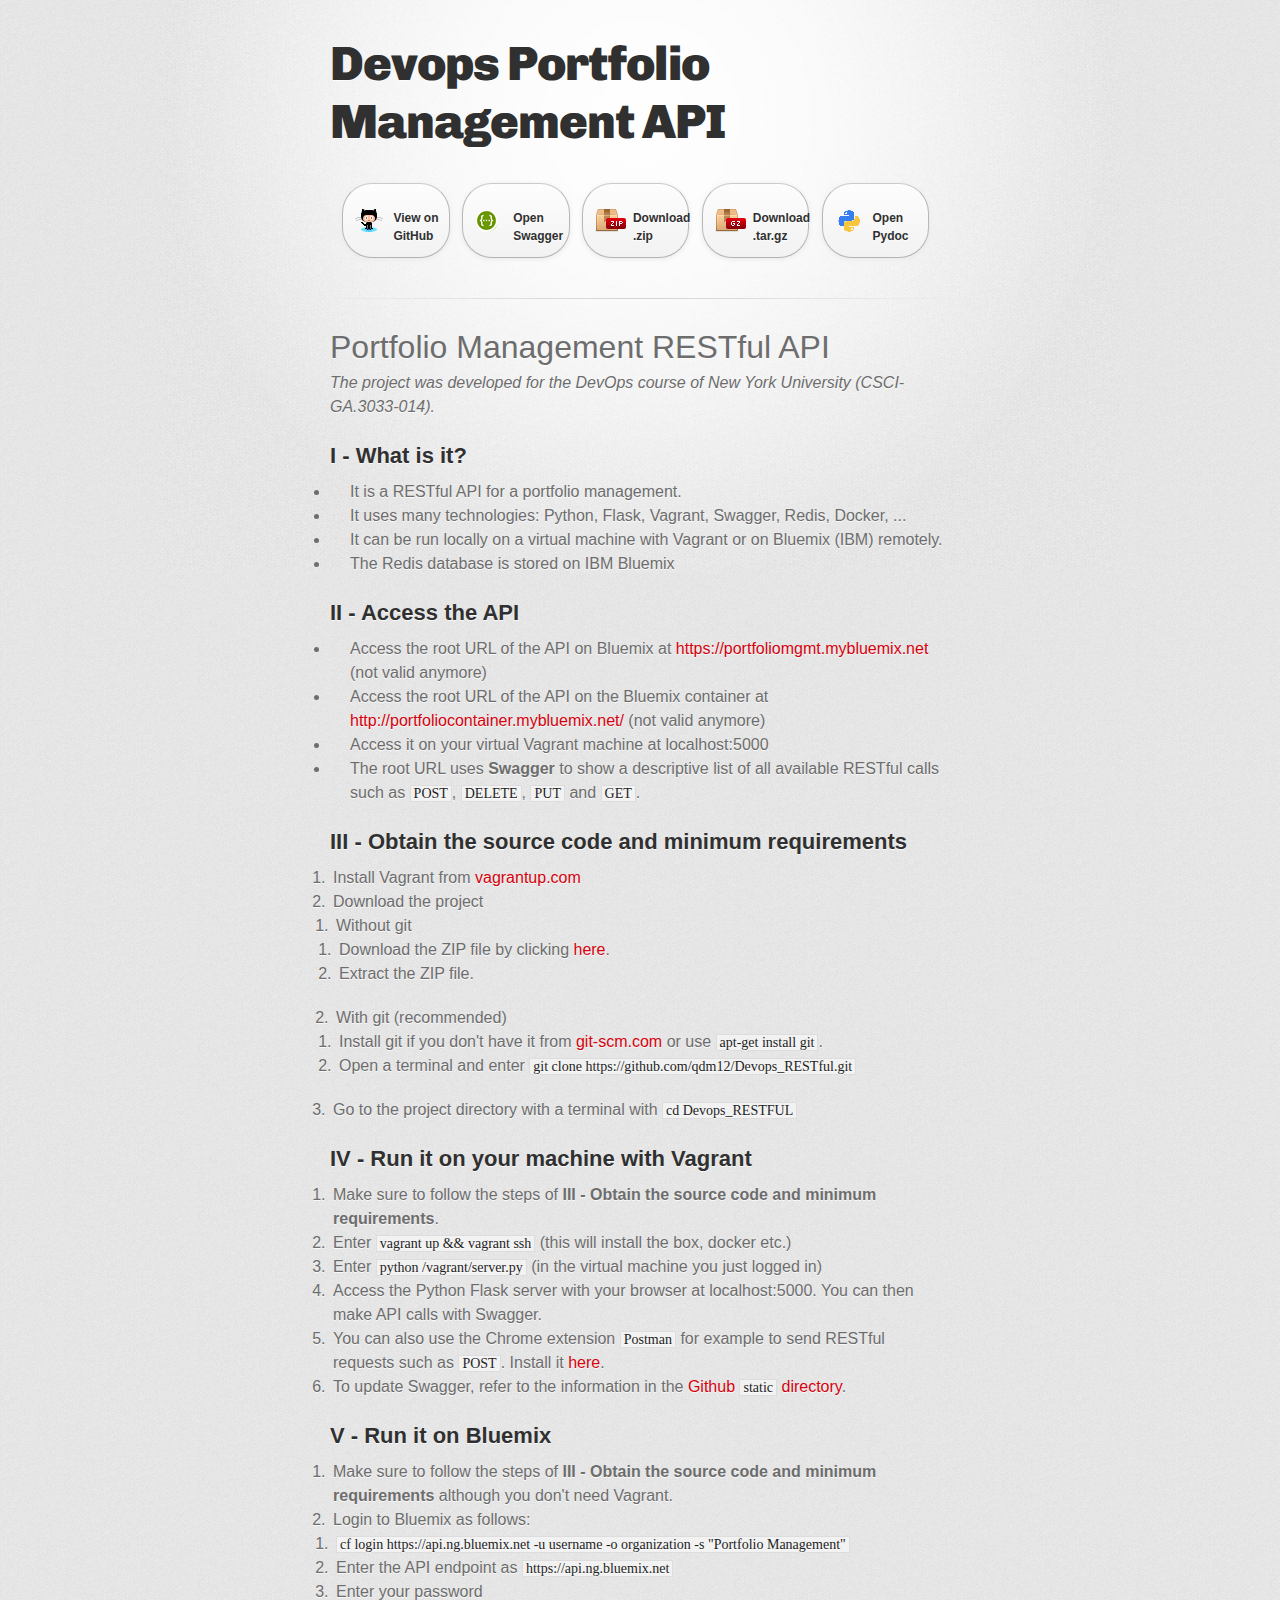
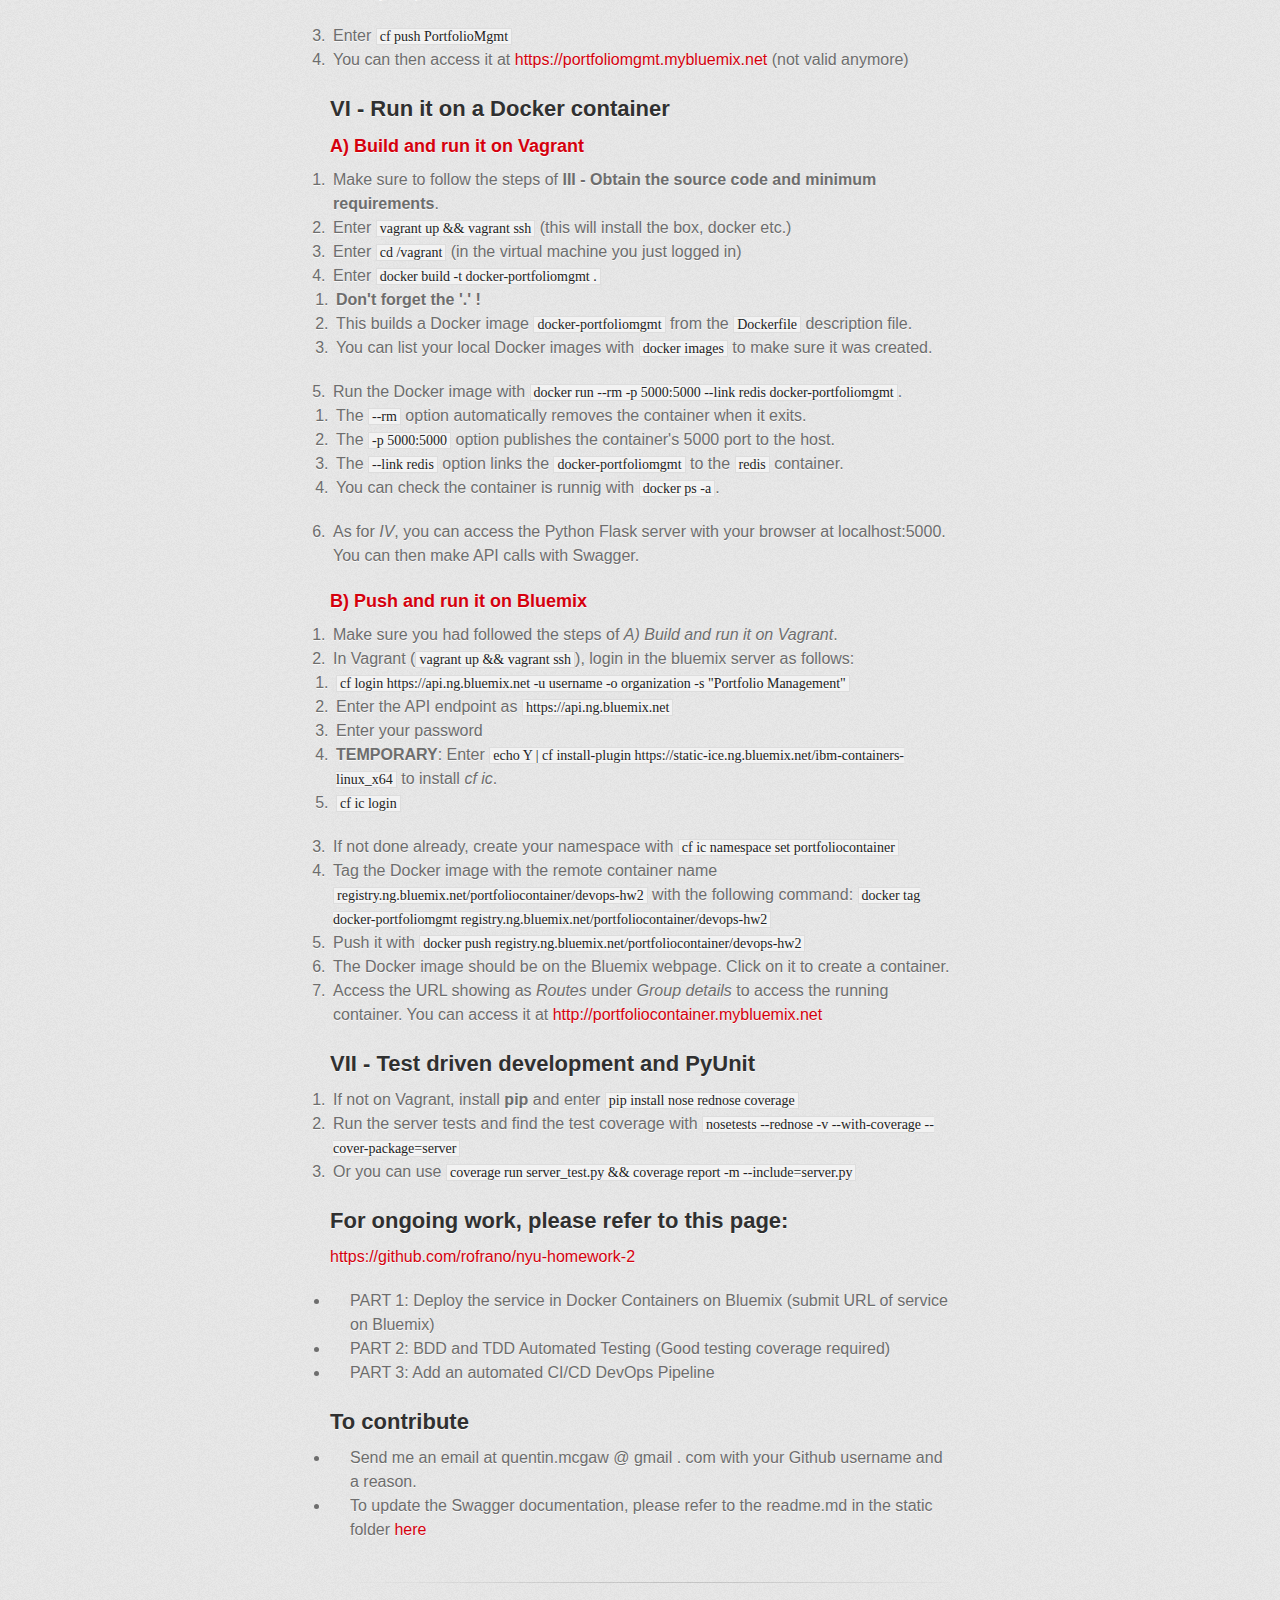
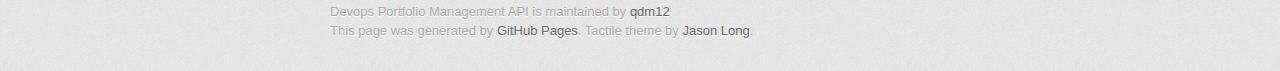
==== commit 0545f29b: "Updated index.html (invalid links)" ====
--- a/index.html
+++ b/index.html
@@ -53,9 +53,9 @@
 <a id="ii---access-the-api" class="anchor" href="#ii---access-the-api" aria-hidden="true"><span aria-hidden="true" class="octicon octicon-link"></span></a>II - Access the API</h2>
 
 <ul>
-<li>Access the root URL of the API on Bluemix at <a href="https://portfoliomgmt.mybluemix.net">https://portfoliomgmt.mybluemix.net</a>
-</li>
-<li>Access the root URL of the API on the Bluemix container at <a href="http://portfoliocontainer.mybluemix.net/">http://portfoliocontainer.mybluemix.net/</a>
+<li>Access the root URL of the API on Bluemix at <a href="https://portfoliomgmt.mybluemix.net">https://portfoliomgmt.mybluemix.net</a> (not valid anymore)
+</li>
+<li>Access the root URL of the API on the Bluemix container at <a href="http://portfoliocontainer.mybluemix.net/">http://portfoliocontainer.mybluemix.net/</a>  (not valid anymore)
 </li>
 <li>Access it on your virtual Vagrant machine at localhost:5000</li>
 <li>The root URL uses <strong>Swagger</strong> to show a descriptive list of all available RESTful calls such as <code>POST</code>, <code>DELETE</code>, <code>PUT</code> and <code>GET</code>.</li>
@@ -119,7 +119,7 @@
 </li>
 <li>Enter <code>cf push PortfolioMgmt</code>
 </li>
-<li>You can then access it at <a href="https://portfoliomgmt.mybluemix.net">https://portfoliomgmt.mybluemix.net</a>
+<li>You can then access it at <a href="https://portfoliomgmt.mybluemix.net">https://portfoliomgmt.mybluemix.net</a>  (not valid anymore)
 </li>
 </ol>
 
